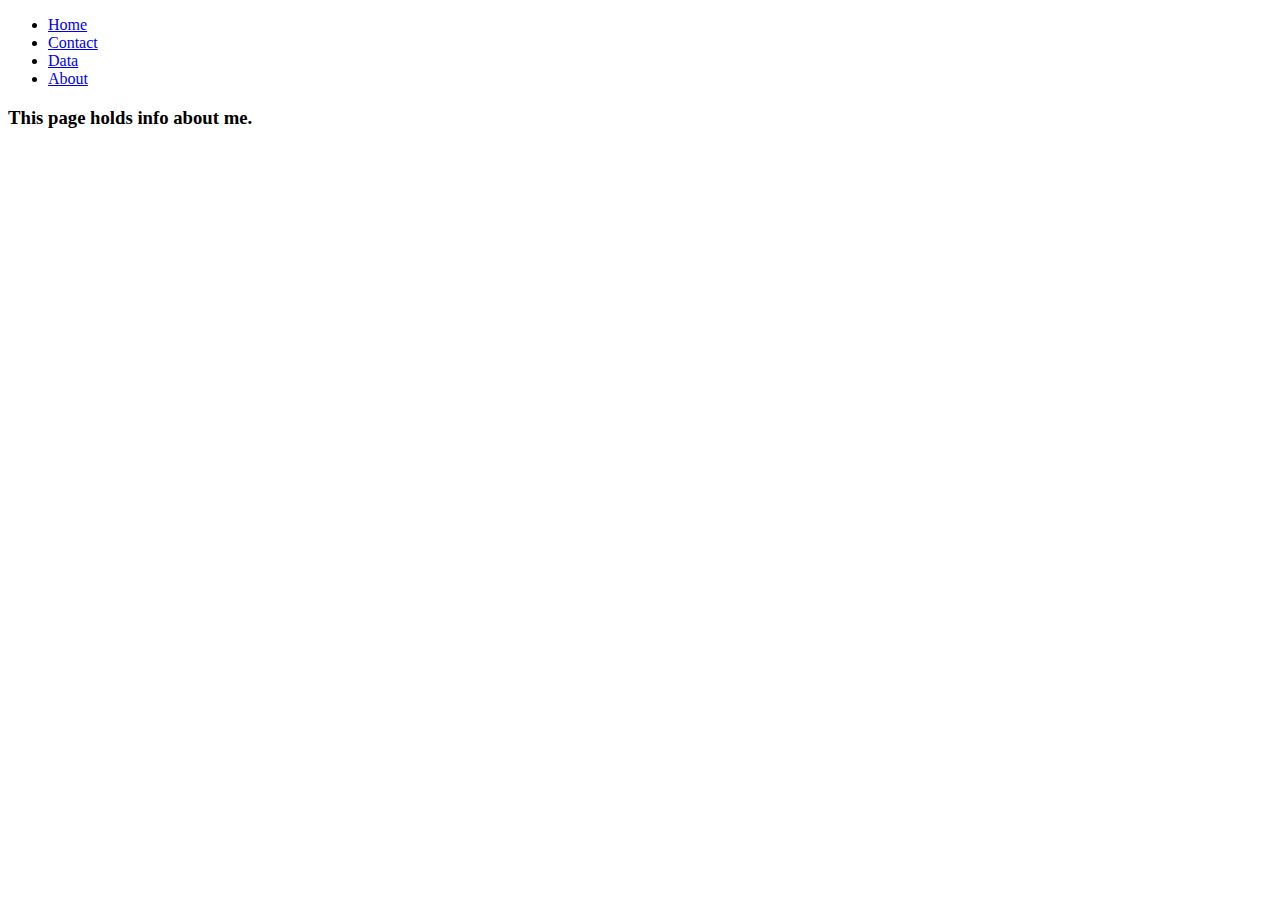
==== about.html @ 4f6e3d99 "Create navbar and extra pages." ====
<!doctype html>
<html lang="en">
  <head>
    <!-- Required meta tags -->
    <meta charset="utf-8">
    <meta name="viewport" content="width=device-width, initial-scale=1">

    <!-- Bootstrap CSS -->
    <link href="https://cdn.jsdelivr.net/npm/bootstrap@5.0.2/dist/css/bootstrap.min.css" rel="stylesheet" integrity="sha384-EVSTQN3/azprG1Anm3QDgpJLIm9Nao0Yz1ztcQTwFspd3yD65VohhpuuCOmLASjC" crossorigin="anonymous">

    <title>Hello World!: About page</title>
  </head>
  <body>
    <!--Navbar-->
    <ul class="nav nav-tabs">
        <li class="nav-item">
          <a class="nav-link" href="index.html">Home</a>
        </li>
        <li class="nav-item">
          <a class="nav-link" href="contact.html">Contact</a>
        </li>
        <li class="nav-item">
          <a class="nav-link" href="data.html">Data</a>
        </li>
        <li class="nav-item">
          <a class="nav-link active" aria-current="page" href="about.html">About</a>
        </li>
      </ul>
    <!--page content-->
    <div class="container-fluid">
    <h3>This page holds info about me.</h3>
    </div>
    <!-- Optional JavaScript; choose one of the two! -->

    <!-- Option 1: Bootstrap Bundle with Popper -->
    <script src="https://cdn.jsdelivr.net/npm/bootstrap@5.0.2/dist/js/bootstrap.bundle.min.js" integrity="sha384-MrcW6ZMFYlzcLA8Nl+NtUVF0sA7MsXsP1UyJoMp4YLEuNSfAP+JcXn/tWtIaxVXM" crossorigin="anonymous"></script>

    <!-- Option 2: Separate Popper and Bootstrap JS -->
    <!--
    <script src="https://cdn.jsdelivr.net/npm/@popperjs/core@2.9.2/dist/umd/popper.min.js" integrity="sha384-IQsoLXl5PILFhosVNubq5LC7Qb9DXgDA9i+tQ8Zj3iwWAwPtgFTxbJ8NT4GN1R8p" crossorigin="anonymous"></script>
    <script src="https://cdn.jsdelivr.net/npm/bootstrap@5.0.2/dist/js/bootstrap.min.js" integrity="sha384-cVKIPhGWiC2Al4u+LWgxfKTRIcfu0JTxR+EQDz/bgldoEyl4H0zUF0QKbrJ0EcQF" crossorigin="anonymous"></script>
    -->
  </body>
</html>
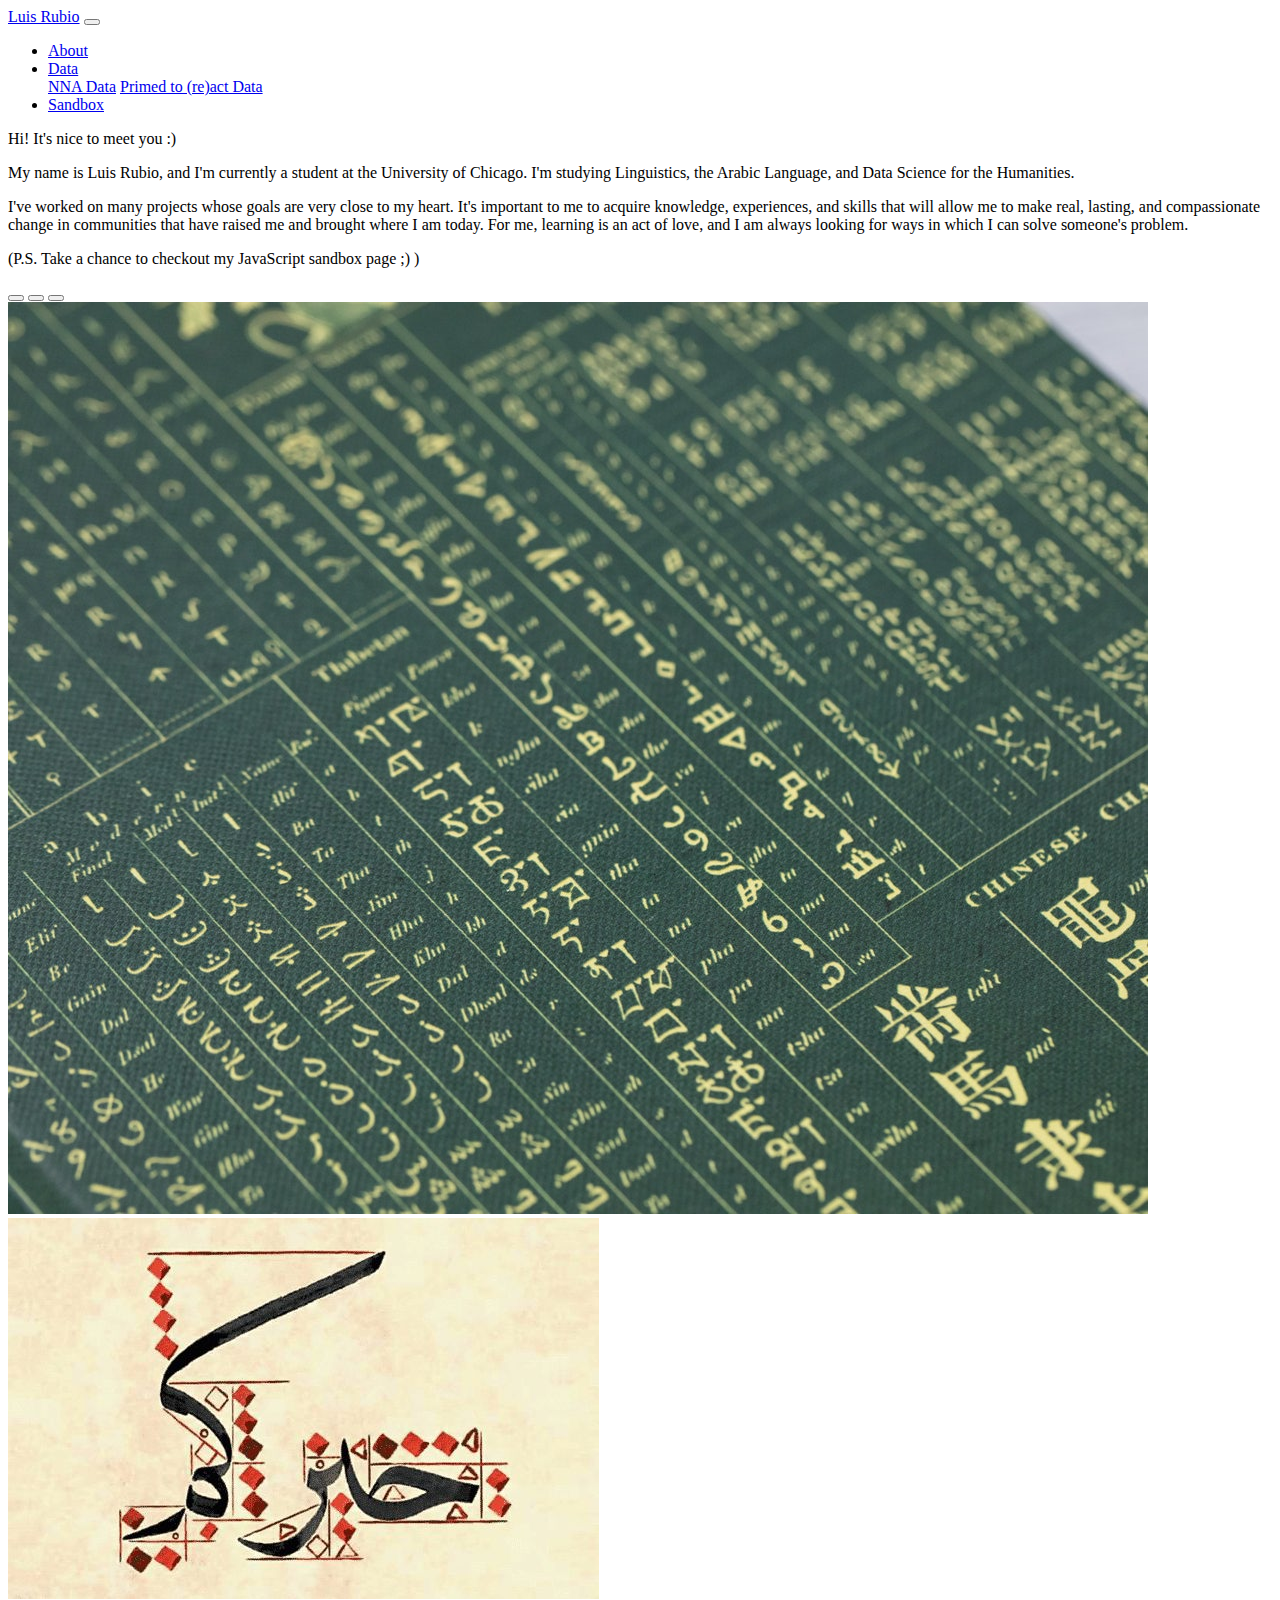
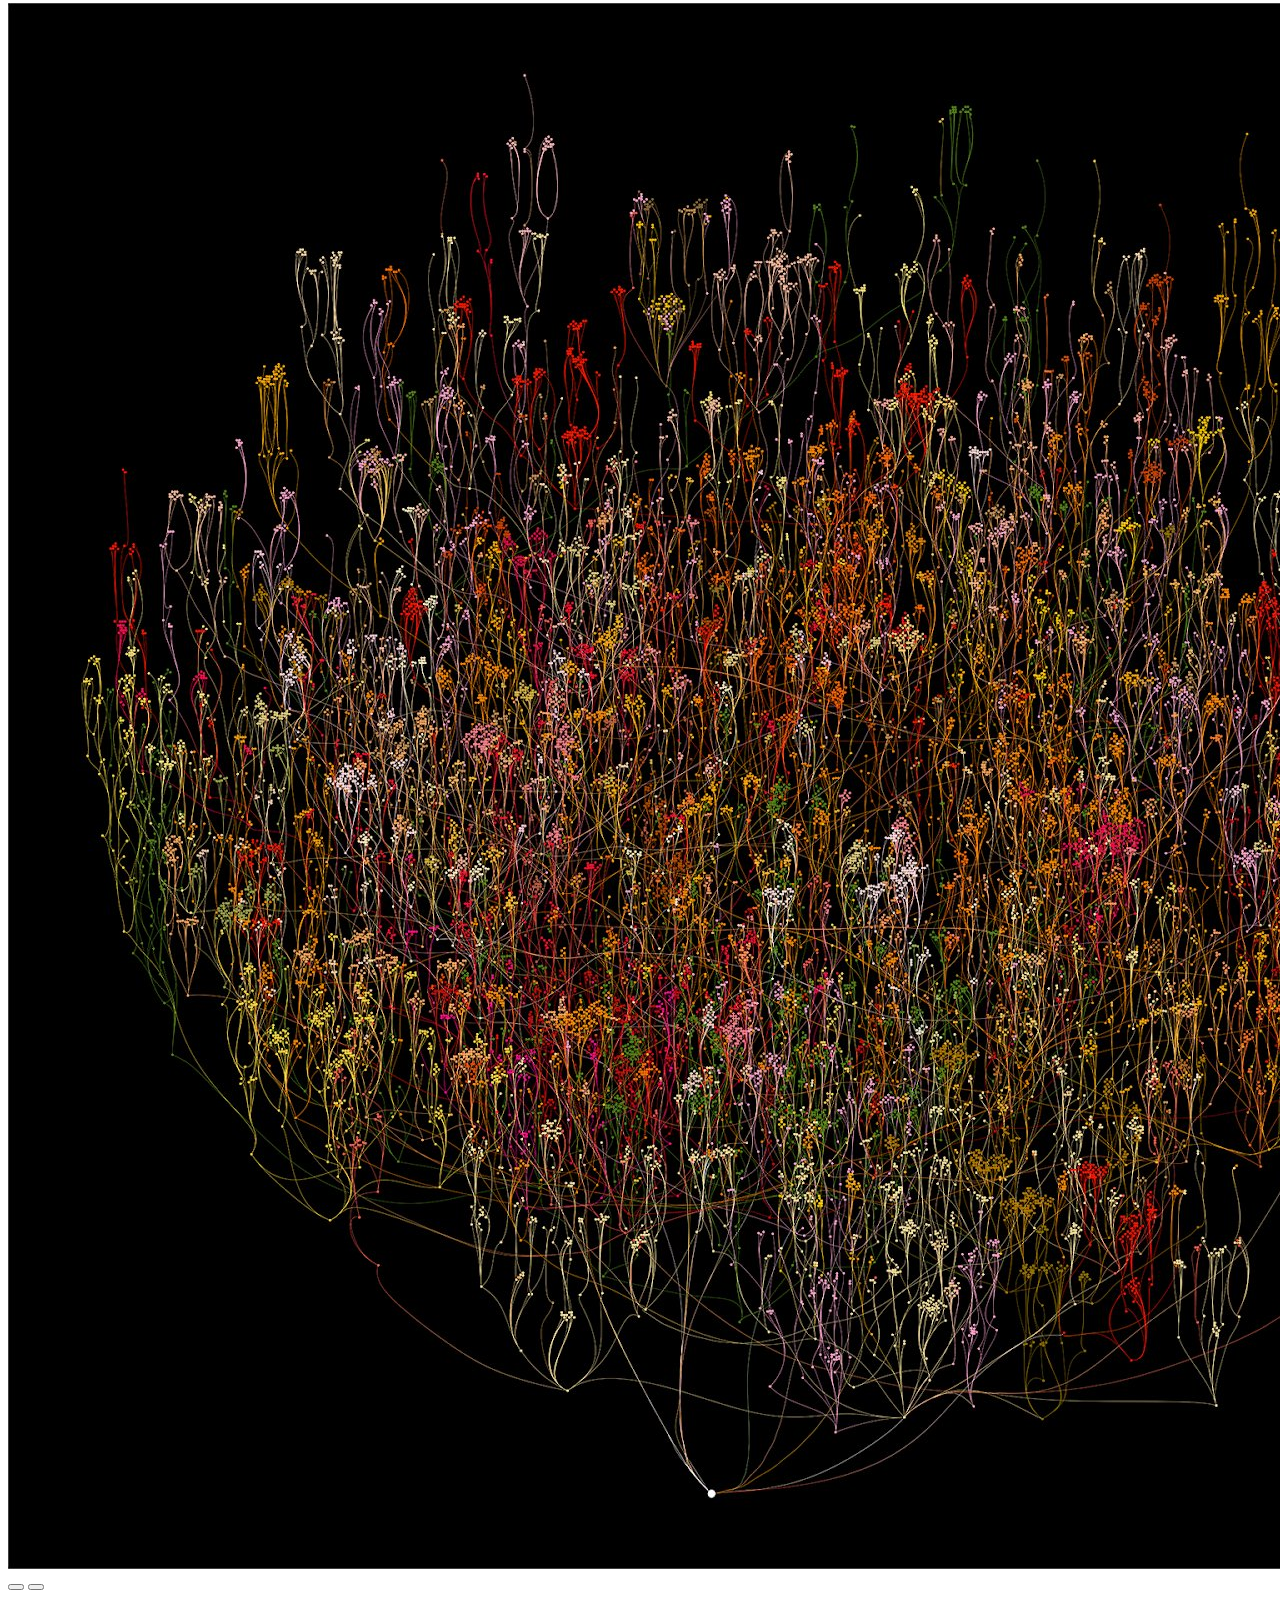
==== commit 2ab06758: "Asmt_JS_wk1" ====
--- a/about.html
+++ b/about.html
@@ -8,37 +8,83 @@
     <!-- Bootstrap CSS -->
     <link href="https://cdn.jsdelivr.net/npm/bootstrap@5.0.2/dist/css/bootstrap.min.css" rel="stylesheet" integrity="sha384-EVSTQN3/azprG1Anm3QDgpJLIm9Nao0Yz1ztcQTwFspd3yD65VohhpuuCOmLASjC" crossorigin="anonymous">
 
-    <title>Hello World!: About page</title>
+    <title>About</title>
   </head>
   <body>
-    <!--Navbar-->
-    <ul class="nav nav-tabs">
-        <li class="nav-item">
-          <a class="nav-link" href="index.html">Home</a>
-        </li>
-        <li class="nav-item">
-          <a class="nav-link" href="contact.html">Contact</a>
-        </li>
-        <li class="nav-item">
-          <a class="nav-link" href="data.html">Data</a>
-        </li>
-        <li class="nav-item">
-          <a class="nav-link active" aria-current="page" href="about.html">About</a>
-        </li>
-      </ul>
+  <!--Navbar-->
+  <nav class="navbar navbar-expand-sm navbar-dark bg-dark">
+    <div class="container">
+      <a class="navbar-brand" href="index.html">Luis Rubio</a>
+      <button class="navbar-toggler d-lg-none" type="button" data-bs-toggle="collapse"
+        data-bs-target="#collapsibleNavId" aria-controls="collapsibleNavId" aria-expanded="false"
+        aria-label="Toggle navigation">
+        <span class="navbar-toggler-icon"></span>
+      </button>
+      <div class="collapse navbar-collapse" id="collapsibleNavId">
+        <ul class="navbar-nav me-auto mt-2 mt-lg-0">
+          <li class="nav-item">
+            <a class="nav-link" href="about.html">About</a>
+          </li>
+          <li class="nav-item dropdown">
+            <a class="nav-link dropdown-toggle" href="data.html" id="data_page" data-bs-toggle="dropdown" aria-haspopup="true"
+              aria-expanded="false">Data</a>
+            <div class="dropdown-menu" aria-labelledby="data_page">
+              <a class="dropdown-item" href="nna.html">NNA Data</a>
+              <a class="dropdown-item" href="primed_to_react.html">Primed to (re)act Data</a>
+            </div>
+          </li>
+          <li class="nav-item">
+            <a class="nav-link" href="sandbox.html">Sandbox</a>
+          </li>
+        </ul>
+      </div>
+    </div>
+  </nav>
     <!--page content-->
-    <div class="container-fluid">
-    <h3>This page holds info about me.</h3>
+    <div class="row">
+      <div class="col mt-5 ms-4">
+        <div class="display-5">Hi! It's nice to meet you :)</div>
+        <p class="fs-4 mt-3">My name is Luis Rubio, and I'm currently a student at the University of Chicago. I'm studying Linguistics, the Arabic Language, and Data Science for the Humanities.</p>
+        <p class="fs-4">I've worked on many projects whose goals are very close to my heart. It's important to me to acquire knowledge, experiences, and skills that will allow me to make real, lasting, and compassionate change in communities that have raised me and brought where I am today. For me, learning is an act of love, and I am always looking for ways in which I can solve someone's problem.</p>
+        <p class="fs-5">(P.S. Take a chance to checkout my JavaScript sandbox page ;) )</p>
+      </div>
+
+      <!-- Carousel -->
+      <div id="demo" class="carousel slide col mt-4 me-4" data-bs-ride="carousel">
+
+        <!-- Indicators/dots -->
+        <div class="carousel-indicators">
+          <button type="button" data-bs-target="#demo" data-bs-slide-to="1"></button>
+          <button type="button" data-bs-target="#demo" data-bs-slide-to="2"></button>
+          <button type="button" data-bs-target="#demo" data-bs-slide-to="0" class="active"></button>
+        </div>
+
+        <!-- The slideshow/carousel -->
+        <div class="carousel-inner">
+          <div class="carousel-item active">
+            <img src="images/linguistics_ex.jpg" alt="Linguistics" class="d-block w-100">
+          </div>
+          <div class="carousel-item">
+            <img src="images/Arabic_call.jpeg" alt="Arabic" class="d-block w-100">
+          </div>
+          <div class="carousel-item">
+            <img src="images/Data_vis.jpeg" alt="Data" class="d-block w-100">
+          </div>
+        </div>
+
+        <!-- Left and right controls/icons -->
+        <button class="carousel-control-prev" type="button" data-bs-target="#demo" data-bs-slide="prev">
+          <span class="carousel-control-prev-icon"></span>
+        </button>
+        <button class="carousel-control-next" type="button" data-bs-target="#demo" data-bs-slide="next">
+          <span class="carousel-control-next-icon"></span>
+        </button>
+      </div>
     </div>
+
     <!-- Optional JavaScript; choose one of the two! -->
 
     <!-- Option 1: Bootstrap Bundle with Popper -->
     <script src="https://cdn.jsdelivr.net/npm/bootstrap@5.0.2/dist/js/bootstrap.bundle.min.js" integrity="sha384-MrcW6ZMFYlzcLA8Nl+NtUVF0sA7MsXsP1UyJoMp4YLEuNSfAP+JcXn/tWtIaxVXM" crossorigin="anonymous"></script>
-
-    <!-- Option 2: Separate Popper and Bootstrap JS -->
-    <!--
-    <script src="https://cdn.jsdelivr.net/npm/@popperjs/core@2.9.2/dist/umd/popper.min.js" integrity="sha384-IQsoLXl5PILFhosVNubq5LC7Qb9DXgDA9i+tQ8Zj3iwWAwPtgFTxbJ8NT4GN1R8p" crossorigin="anonymous"></script>
-    <script src="https://cdn.jsdelivr.net/npm/bootstrap@5.0.2/dist/js/bootstrap.min.js" integrity="sha384-cVKIPhGWiC2Al4u+LWgxfKTRIcfu0JTxR+EQDz/bgldoEyl4H0zUF0QKbrJ0EcQF" crossorigin="anonymous"></script>
-    -->
   </body>
 </html>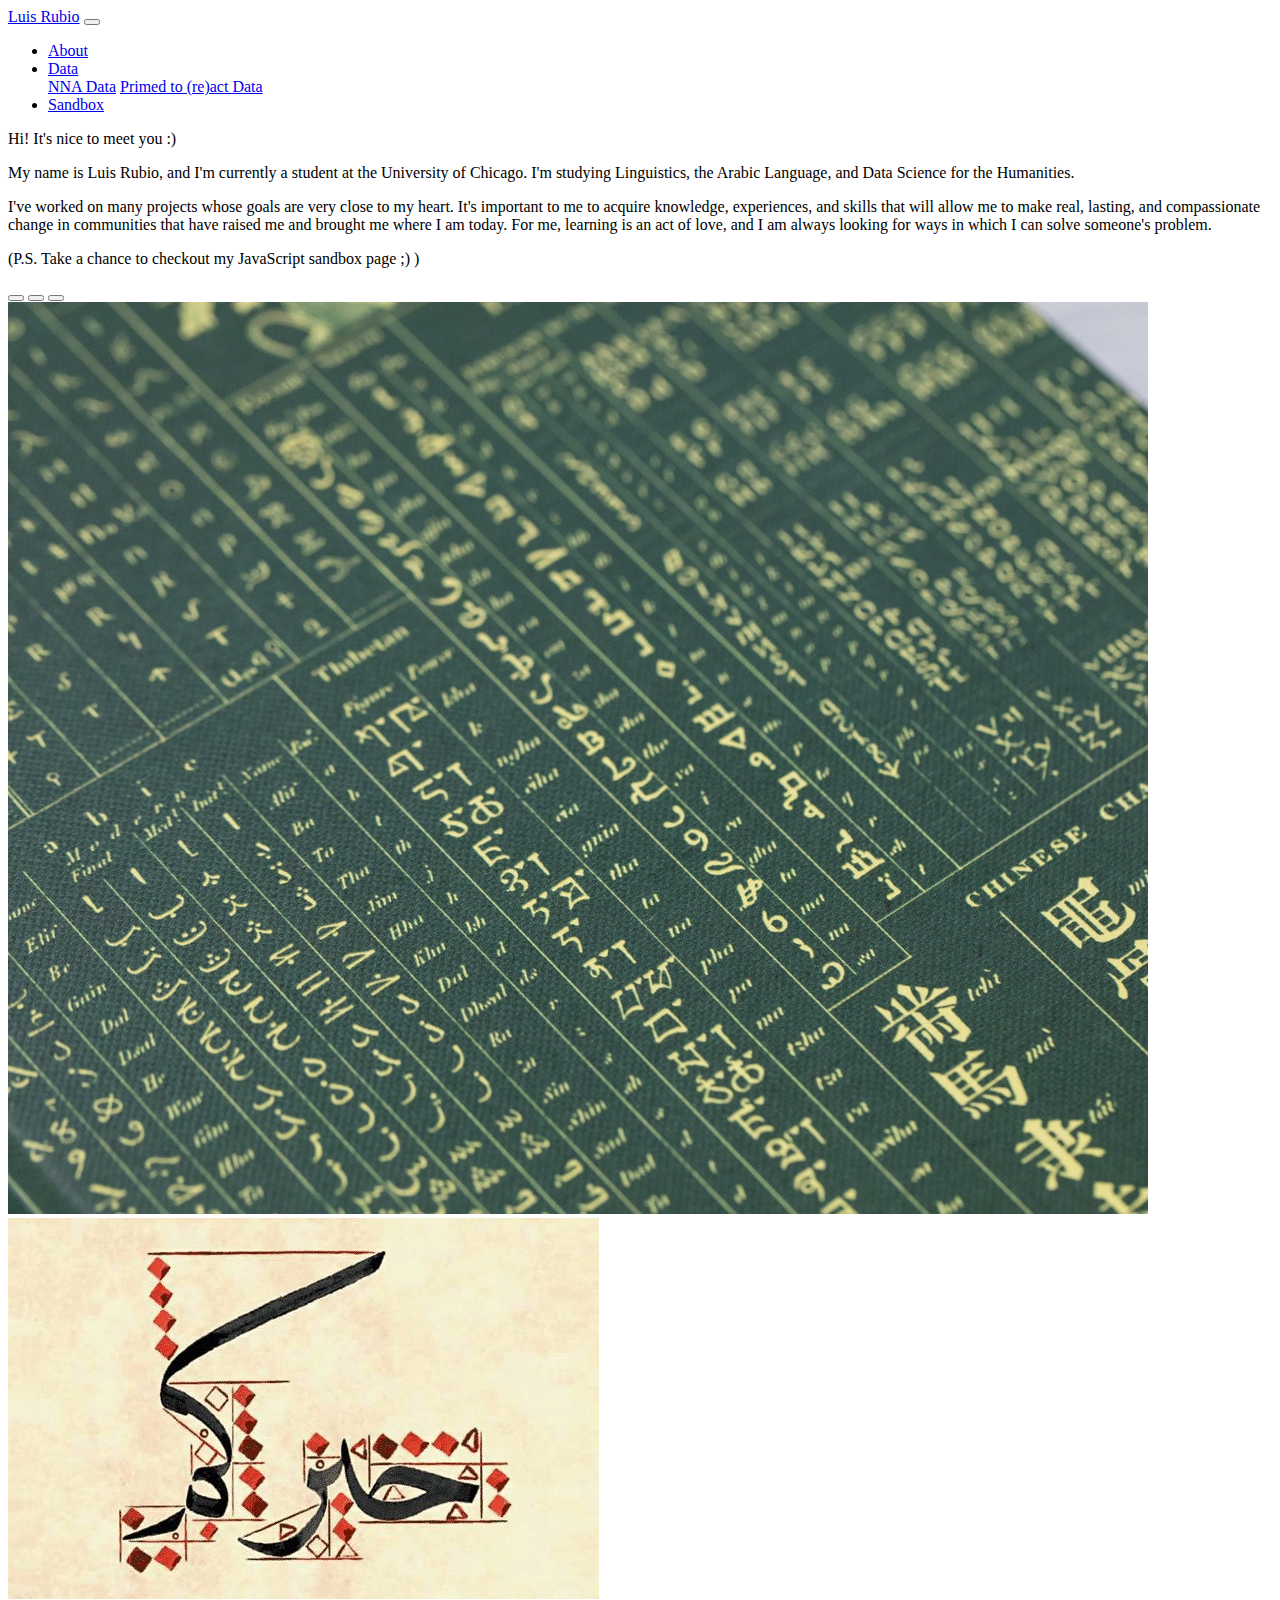
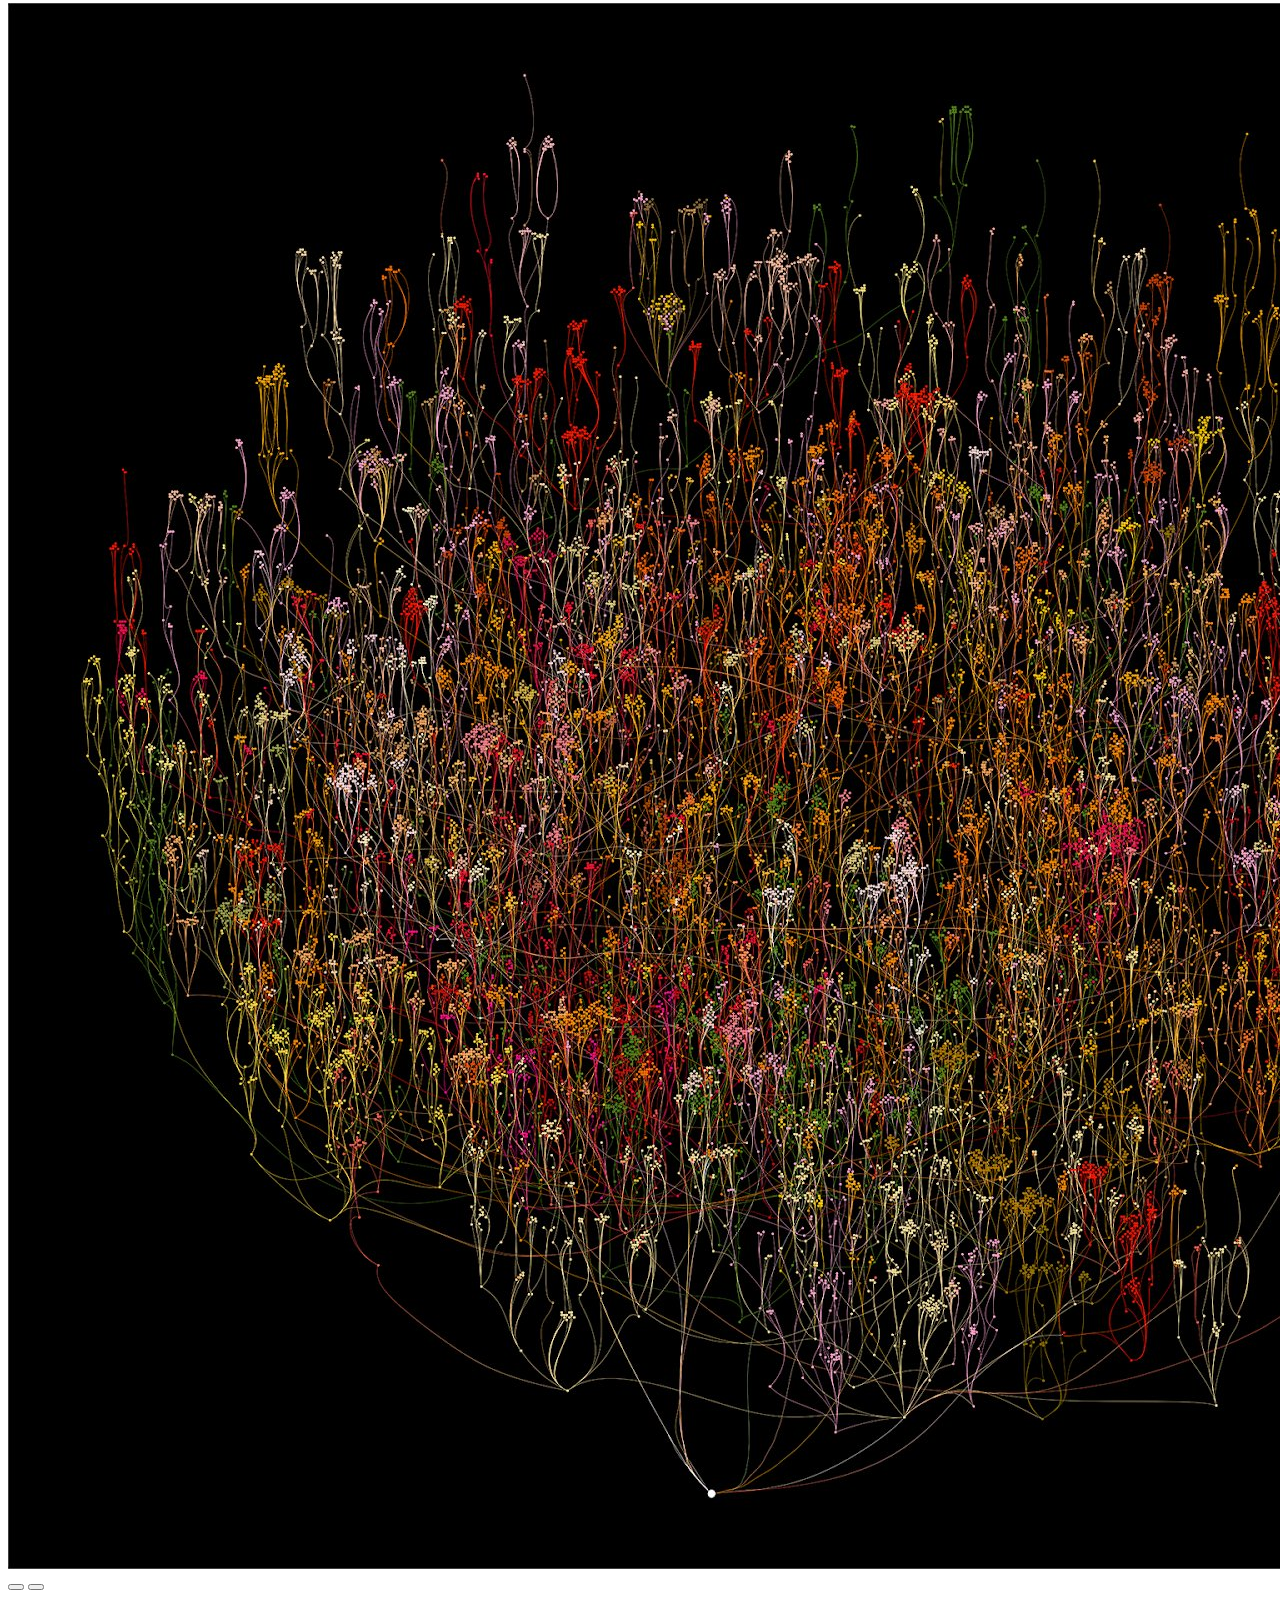
==== commit 52f9abc5: "Updated some style on about" ====
--- a/about.html
+++ b/about.html
@@ -42,15 +42,15 @@
   </nav>
     <!--page content-->
     <div class="row">
-      <div class="col mt-5 ms-4">
-        <div class="display-5">Hi! It's nice to meet you :)</div>
+      <div class="col-md mt-5 ms-4">
+        <div class="display-5 fw-bold">Hi! It's nice to meet you :)</div>
         <p class="fs-4 mt-3">My name is Luis Rubio, and I'm currently a student at the University of Chicago. I'm studying Linguistics, the Arabic Language, and Data Science for the Humanities.</p>
-        <p class="fs-4">I've worked on many projects whose goals are very close to my heart. It's important to me to acquire knowledge, experiences, and skills that will allow me to make real, lasting, and compassionate change in communities that have raised me and brought where I am today. For me, learning is an act of love, and I am always looking for ways in which I can solve someone's problem.</p>
+        <p class="fs-4">I've worked on many projects whose goals are very close to my heart. It's important to me to acquire knowledge, experiences, and skills that will allow me to make real, lasting, and compassionate change in communities that have raised me and brought me where I am today. For me, learning is an act of love, and I am always looking for ways in which I can solve someone's problem.</p>
         <p class="fs-5">(P.S. Take a chance to checkout my JavaScript sandbox page ;) )</p>
       </div>
 
       <!-- Carousel -->
-      <div id="demo" class="carousel slide col mt-4 me-4" data-bs-ride="carousel">
+      <div id="demo" class="carousel slide col-md mt-4 ms-4 me-4" data-bs-ride="carousel">
 
         <!-- Indicators/dots -->
         <div class="carousel-indicators">
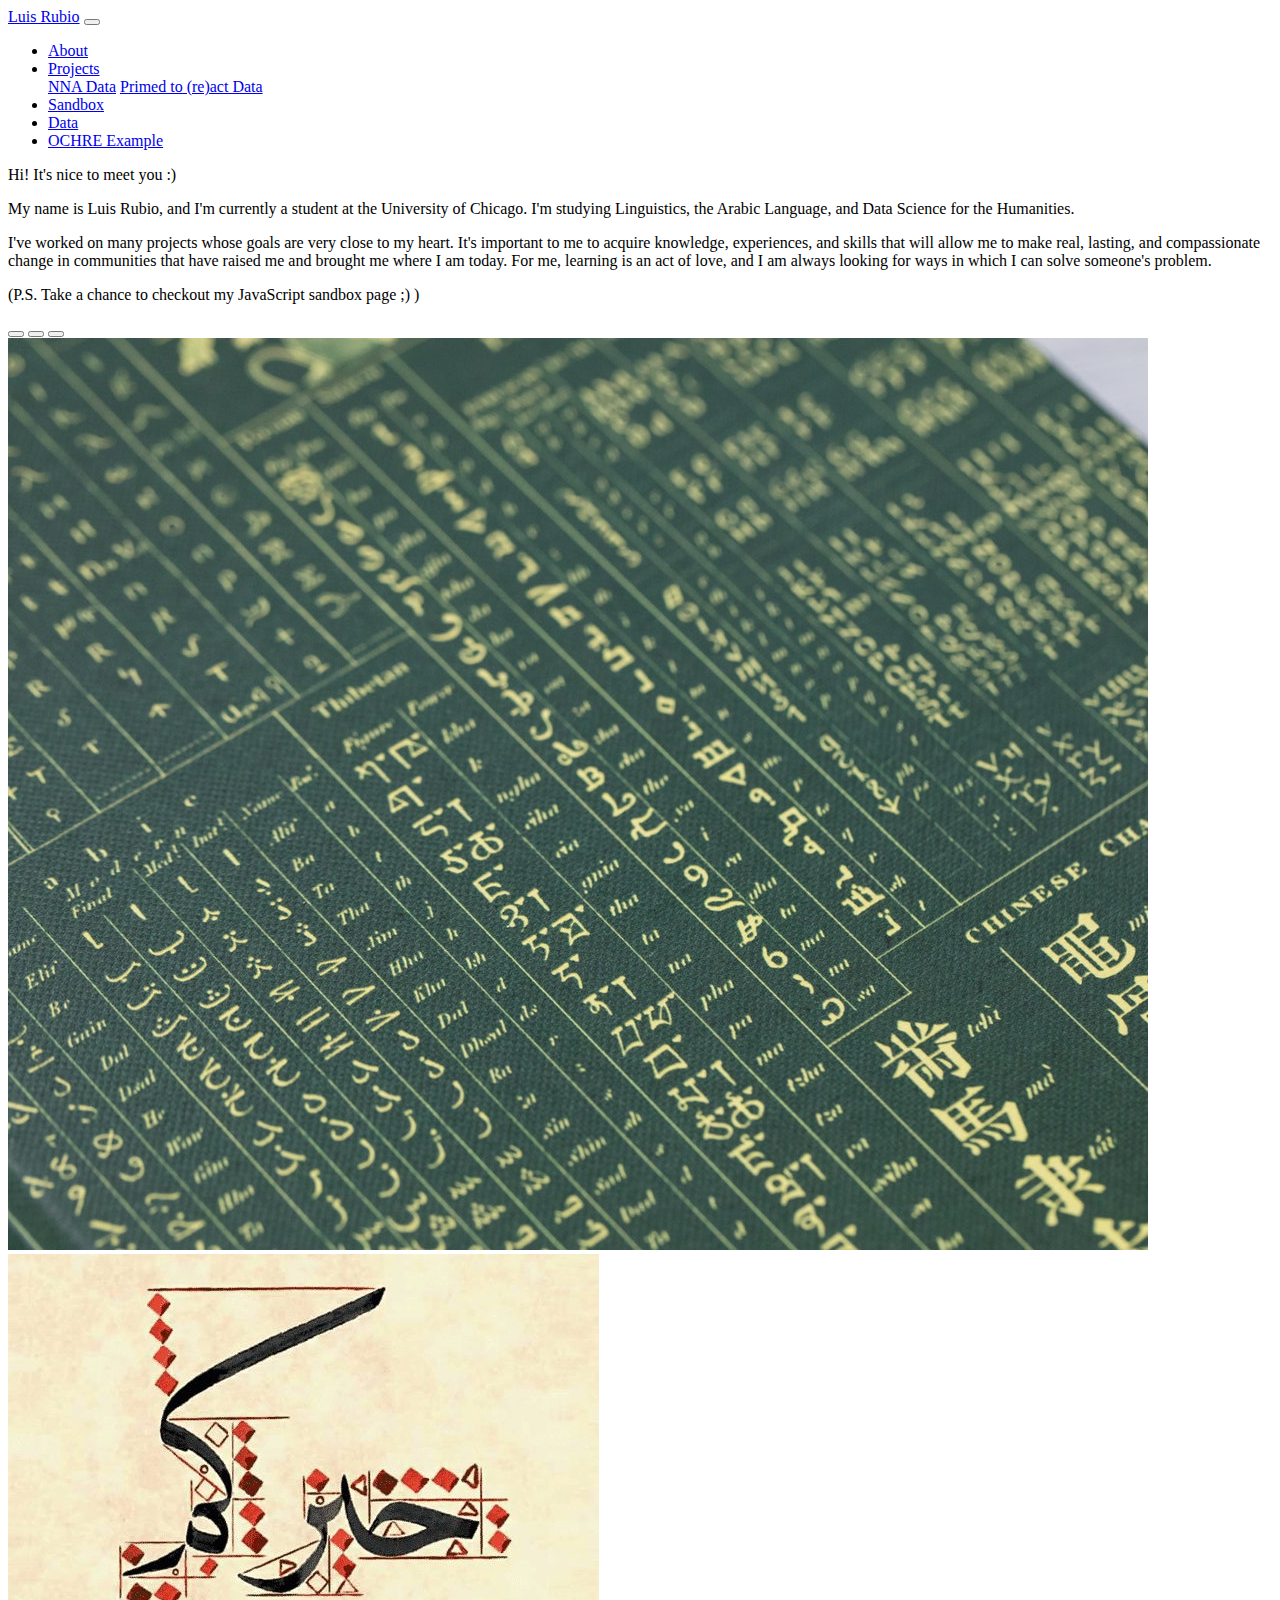
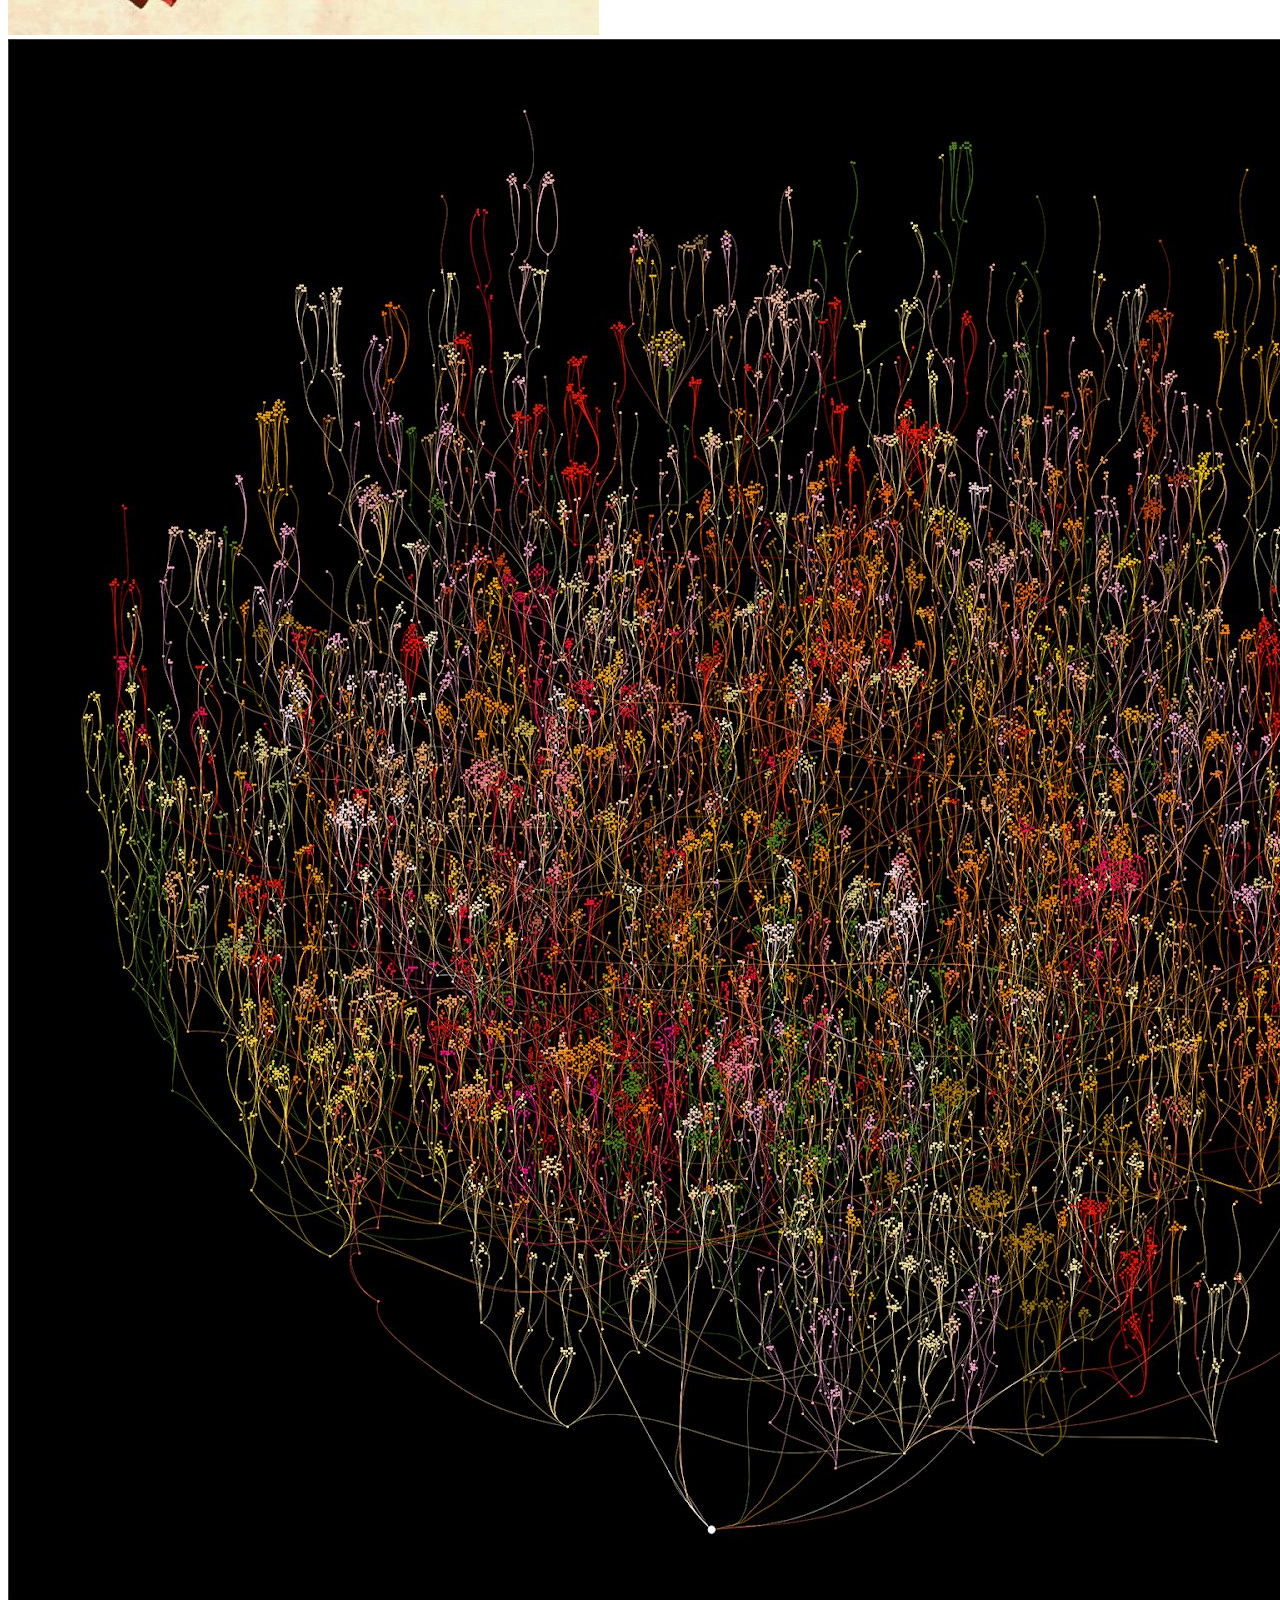
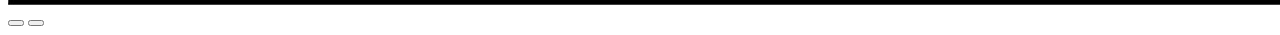
==== commit 675938bd: "put add_nav onload into JS file instead of HTML" ====
--- a/about.html
+++ b/about.html
@@ -1,90 +1,67 @@
 <!doctype html>
 <html lang="en">
-  <head>
-    <!-- Required meta tags -->
-    <meta charset="utf-8">
-    <meta name="viewport" content="width=device-width, initial-scale=1">
-
-    <!-- Bootstrap CSS -->
-    <link href="https://cdn.jsdelivr.net/npm/bootstrap@5.0.2/dist/css/bootstrap.min.css" rel="stylesheet" integrity="sha384-EVSTQN3/azprG1Anm3QDgpJLIm9Nao0Yz1ztcQTwFspd3yD65VohhpuuCOmLASjC" crossorigin="anonymous">
-
-    <title>About</title>
-  </head>
-  <body>
+<head>
+  <!-- Required meta tags -->
+  <meta charset="utf-8">
+  <meta name="viewport" content="width=device-width, initial-scale=1">
+  <link rel="icon" href="images/LFR_favicon.png">
+  
+  <!-- Bootstrap CSS -->
+  <link href="https://cdn.jsdelivr.net/npm/bootstrap@5.0.2/dist/css/bootstrap.min.css" rel="stylesheet" integrity="sha384-EVSTQN3/azprG1Anm3QDgpJLIm9Nao0Yz1ztcQTwFspd3yD65VohhpuuCOmLASjC" crossorigin="anonymous">
+  <!-- Jquery CDN -->
+  <script src="https://ajax.googleapis.com/ajax/libs/jquery/3.5.1/jquery.min.js"></script>
+  
+  <title>About</title>
+</head>
+<body>
   <!--Navbar-->
-  <nav class="navbar navbar-expand-sm navbar-dark bg-dark">
-    <div class="container">
-      <a class="navbar-brand" href="index.html">Luis Rubio</a>
-      <button class="navbar-toggler d-lg-none" type="button" data-bs-toggle="collapse"
-        data-bs-target="#collapsibleNavId" aria-controls="collapsibleNavId" aria-expanded="false"
-        aria-label="Toggle navigation">
-        <span class="navbar-toggler-icon"></span>
+  <div id="nav-placeholder"></div>
+  <!--page content-->
+  <div class="row">
+    <div class="col-md mt-5 ms-4">
+      <div class="display-5 fw-bold">Hi! It's nice to meet you :)</div>
+      <p class="fs-4 mt-3">My name is Luis Rubio, and I'm currently a student at the University of Chicago. I'm studying Linguistics, the Arabic Language, and Data Science for the Humanities.</p>
+      <p class="fs-4">I've worked on many projects whose goals are very close to my heart. It's important to me to acquire knowledge, experiences, and skills that will allow me to make real, lasting, and compassionate change in communities that have raised me and brought me where I am today. For me, learning is an act of love, and I am always looking for ways in which I can solve someone's problem.</p>
+      <p class="fs-5">(P.S. Take a chance to checkout my JavaScript sandbox page ;) )</p>
+    </div>
+    
+    <!-- Carousel -->
+    <div id="demo" class="carousel slide col-md mt-4 ms-4 me-4" data-bs-ride="carousel">
+      
+      <!-- Indicators/dots -->
+      <div class="carousel-indicators">
+        <button type="button" data-bs-target="#demo" data-bs-slide-to="1"></button>
+        <button type="button" data-bs-target="#demo" data-bs-slide-to="2"></button>
+        <button type="button" data-bs-target="#demo" data-bs-slide-to="0" class="active"></button>
+      </div>
+      
+      <!-- The slideshow/carousel -->
+      <div class="carousel-inner">
+        <div class="carousel-item active">
+          <img src="images/linguistics_ex.jpg" alt="Linguistics" class="d-block w-100">
+        </div>
+        <div class="carousel-item">
+          <img src="images/Arabic_call.jpeg" alt="Arabic" class="d-block w-100">
+        </div>
+        <div class="carousel-item">
+          <img src="images/Data_vis.jpeg" alt="Data" class="d-block w-100">
+        </div>
+      </div>
+      
+      <!-- Left and right controls/icons -->
+      <button class="carousel-control-prev" type="button" data-bs-target="#demo" data-bs-slide="prev">
+        <span class="carousel-control-prev-icon"></span>
       </button>
-      <div class="collapse navbar-collapse" id="collapsibleNavId">
-        <ul class="navbar-nav me-auto mt-2 mt-lg-0">
-          <li class="nav-item">
-            <a class="nav-link" href="about.html">About</a>
-          </li>
-          <li class="nav-item dropdown">
-            <a class="nav-link dropdown-toggle" href="data.html" id="data_page" data-bs-toggle="dropdown" aria-haspopup="true"
-              aria-expanded="false">Data</a>
-            <div class="dropdown-menu" aria-labelledby="data_page">
-              <a class="dropdown-item" href="nna.html">NNA Data</a>
-              <a class="dropdown-item" href="primed_to_react.html">Primed to (re)act Data</a>
-            </div>
-          </li>
-          <li class="nav-item">
-            <a class="nav-link" href="sandbox.html">Sandbox</a>
-          </li>
-        </ul>
-      </div>
+      <button class="carousel-control-next" type="button" data-bs-target="#demo" data-bs-slide="next">
+        <span class="carousel-control-next-icon"></span>
+      </button>
     </div>
-  </nav>
-    <!--page content-->
-    <div class="row">
-      <div class="col-md mt-5 ms-4">
-        <div class="display-5 fw-bold">Hi! It's nice to meet you :)</div>
-        <p class="fs-4 mt-3">My name is Luis Rubio, and I'm currently a student at the University of Chicago. I'm studying Linguistics, the Arabic Language, and Data Science for the Humanities.</p>
-        <p class="fs-4">I've worked on many projects whose goals are very close to my heart. It's important to me to acquire knowledge, experiences, and skills that will allow me to make real, lasting, and compassionate change in communities that have raised me and brought me where I am today. For me, learning is an act of love, and I am always looking for ways in which I can solve someone's problem.</p>
-        <p class="fs-5">(P.S. Take a chance to checkout my JavaScript sandbox page ;) )</p>
-      </div>
-
-      <!-- Carousel -->
-      <div id="demo" class="carousel slide col-md mt-4 ms-4 me-4" data-bs-ride="carousel">
-
-        <!-- Indicators/dots -->
-        <div class="carousel-indicators">
-          <button type="button" data-bs-target="#demo" data-bs-slide-to="1"></button>
-          <button type="button" data-bs-target="#demo" data-bs-slide-to="2"></button>
-          <button type="button" data-bs-target="#demo" data-bs-slide-to="0" class="active"></button>
-        </div>
-
-        <!-- The slideshow/carousel -->
-        <div class="carousel-inner">
-          <div class="carousel-item active">
-            <img src="images/linguistics_ex.jpg" alt="Linguistics" class="d-block w-100">
-          </div>
-          <div class="carousel-item">
-            <img src="images/Arabic_call.jpeg" alt="Arabic" class="d-block w-100">
-          </div>
-          <div class="carousel-item">
-            <img src="images/Data_vis.jpeg" alt="Data" class="d-block w-100">
-          </div>
-        </div>
-
-        <!-- Left and right controls/icons -->
-        <button class="carousel-control-prev" type="button" data-bs-target="#demo" data-bs-slide="prev">
-          <span class="carousel-control-prev-icon"></span>
-        </button>
-        <button class="carousel-control-next" type="button" data-bs-target="#demo" data-bs-slide="next">
-          <span class="carousel-control-next-icon"></span>
-        </button>
-      </div>
-    </div>
-
-    <!-- Optional JavaScript; choose one of the two! -->
-
-    <!-- Option 1: Bootstrap Bundle with Popper -->
-    <script src="https://cdn.jsdelivr.net/npm/bootstrap@5.0.2/dist/js/bootstrap.bundle.min.js" integrity="sha384-MrcW6ZMFYlzcLA8Nl+NtUVF0sA7MsXsP1UyJoMp4YLEuNSfAP+JcXn/tWtIaxVXM" crossorigin="anonymous"></script>
-  </body>
+  </div>
+  
+  <!-- Optional JavaScript; choose one of the two! -->
+  
+  <!-- Option 1: Bootstrap Bundle with Popper -->
+  <script src="https://cdn.jsdelivr.net/npm/bootstrap@5.0.2/dist/js/bootstrap.bundle.min.js" integrity="sha384-MrcW6ZMFYlzcLA8Nl+NtUVF0sA7MsXsP1UyJoMp4YLEuNSfAP+JcXn/tWtIaxVXM" crossorigin="anonymous"></script>
+  <script type="text/javascript" src="js/add_nav.js"></script>
+</body>
 </html>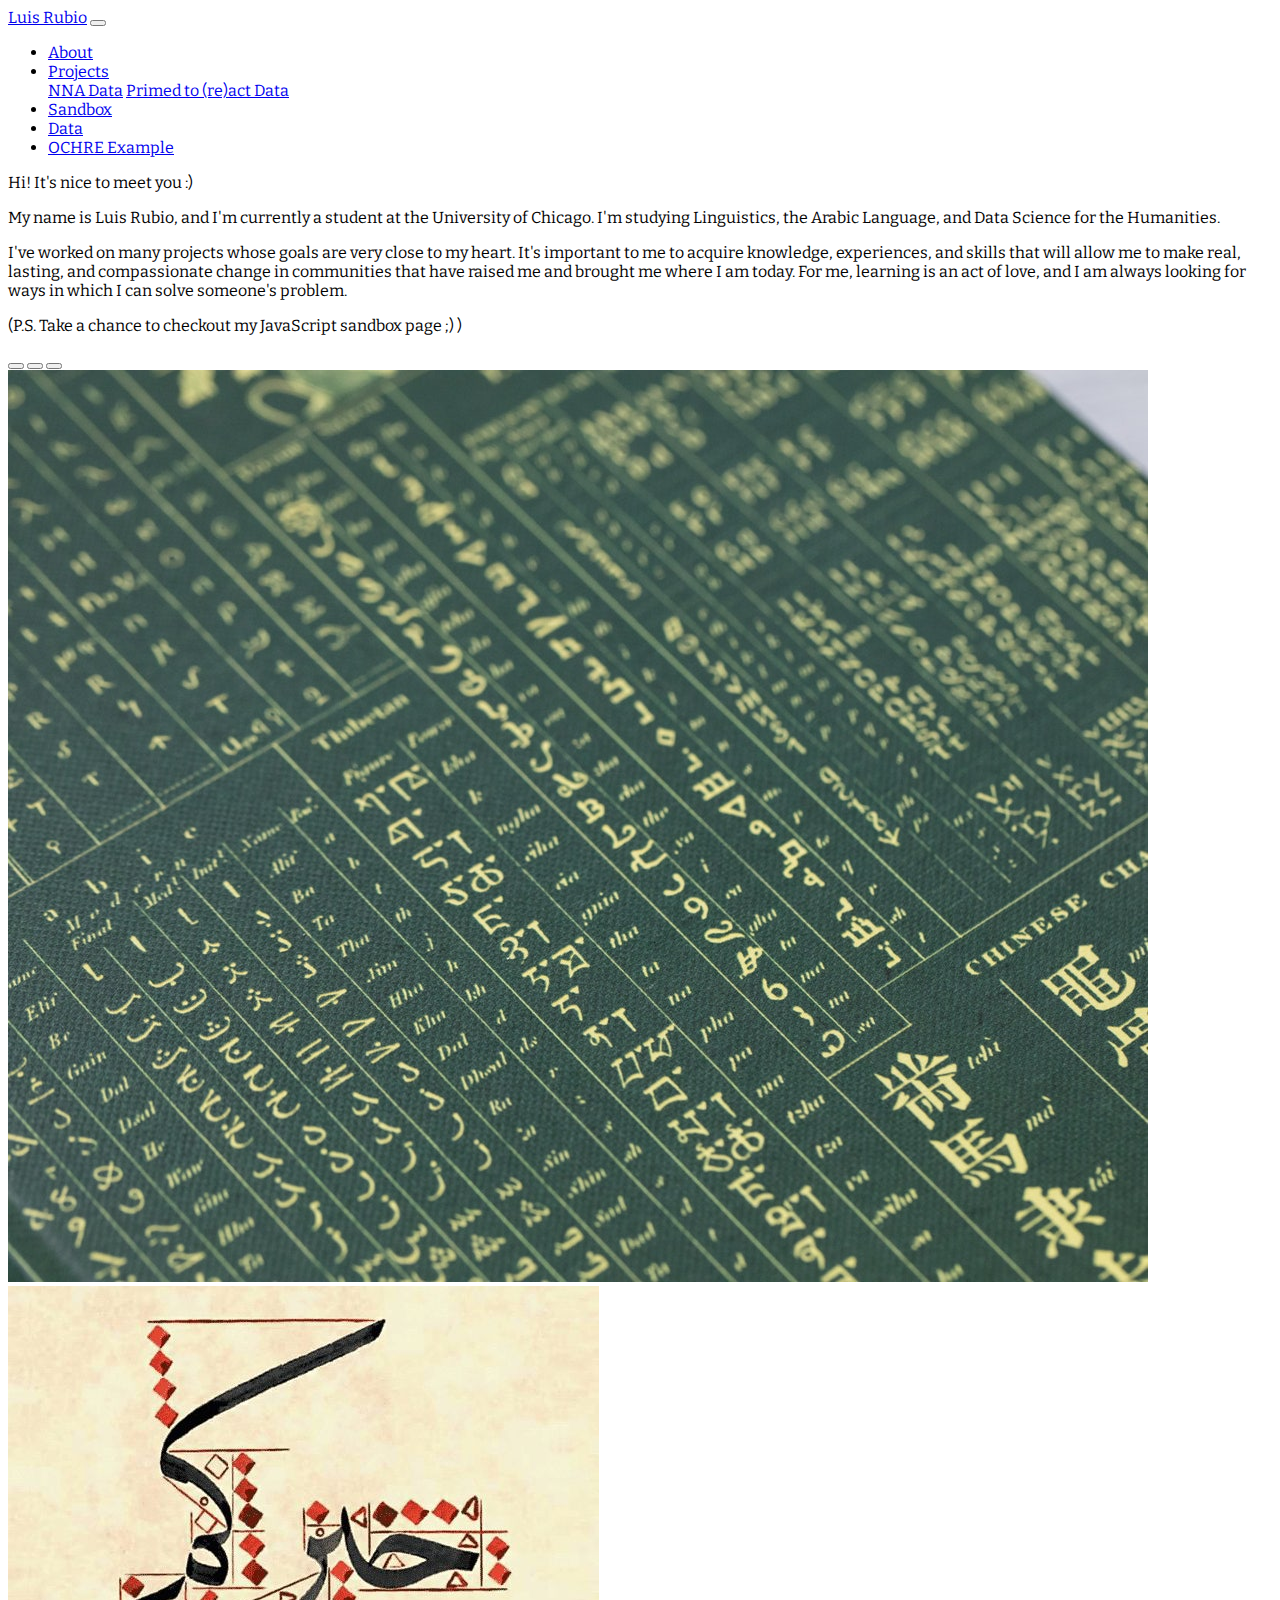
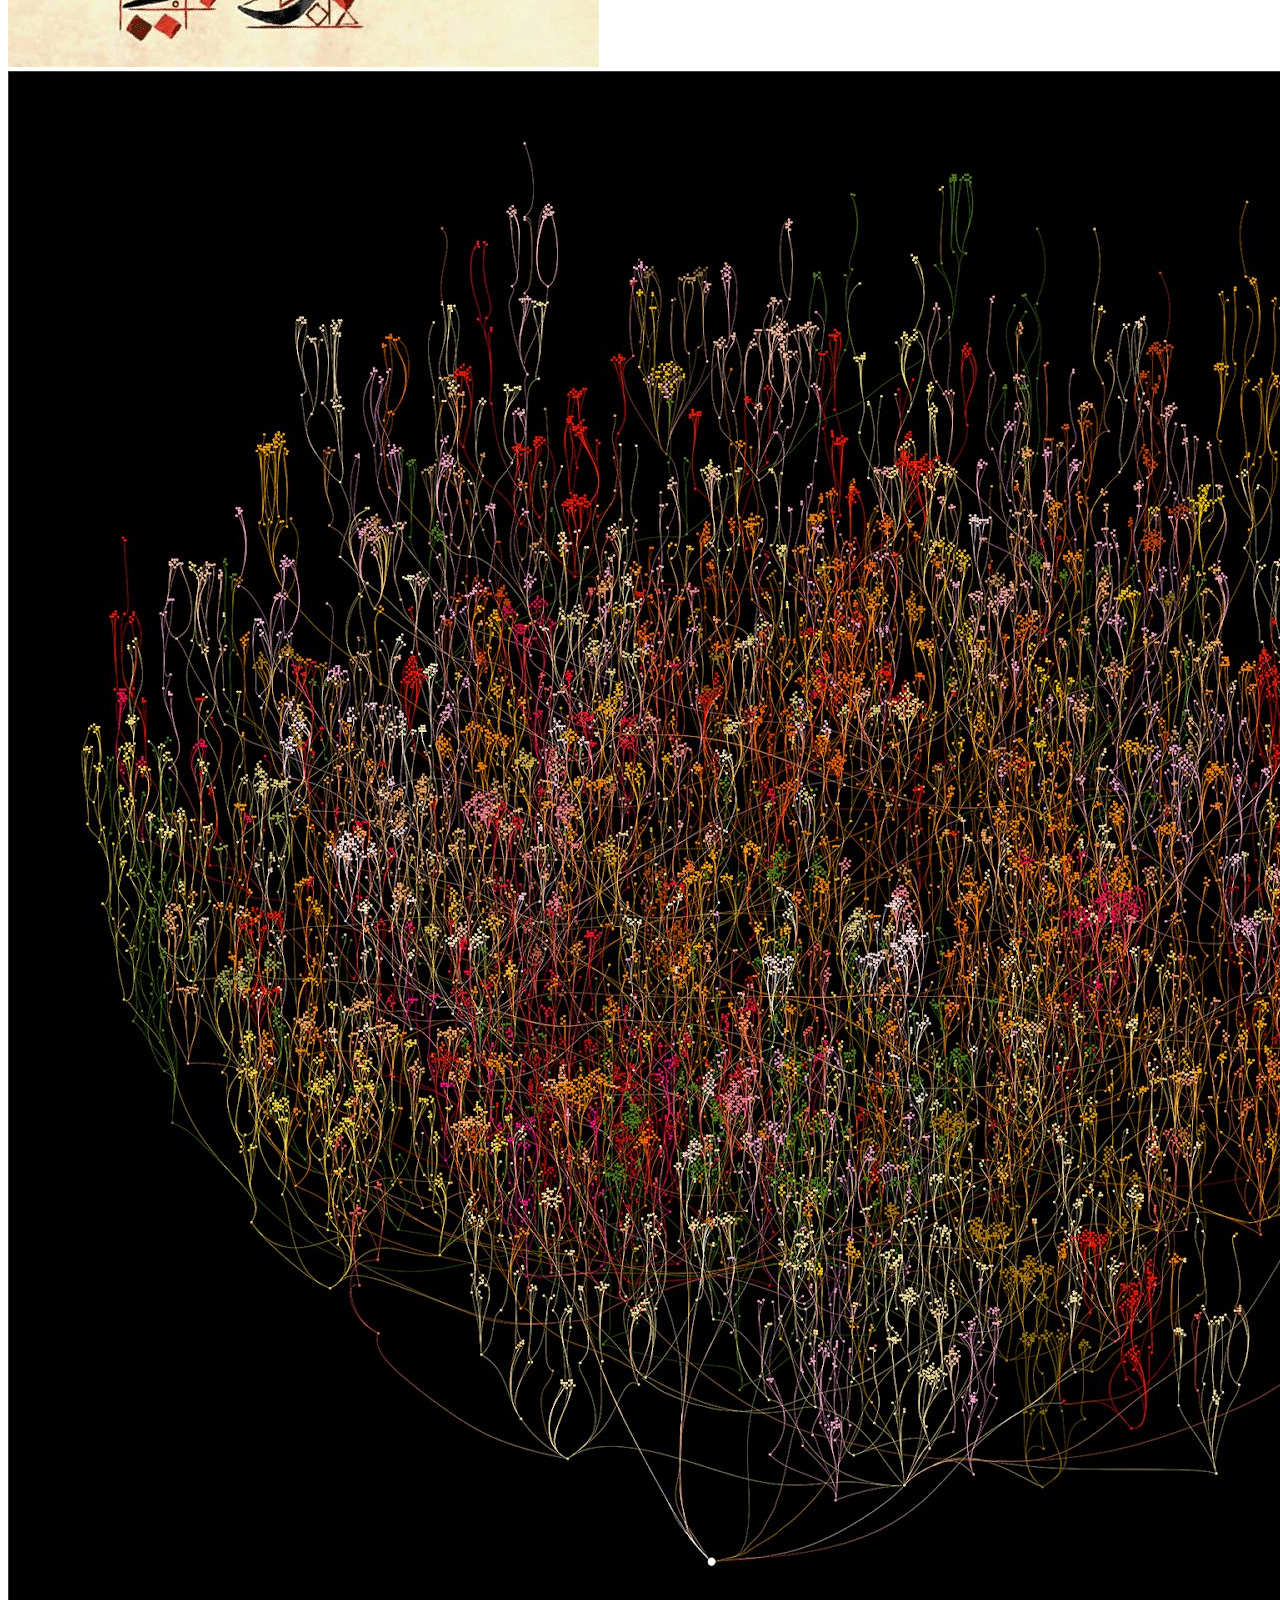
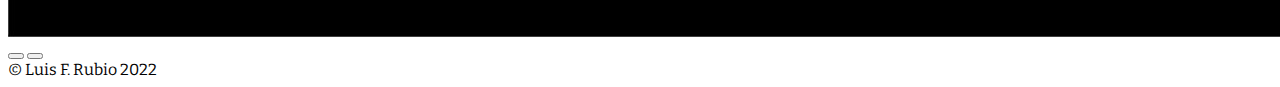
==== commit 577ee916: "Final DataPub Assmt, Update Pages site" ====
--- a/about.html
+++ b/about.html
@@ -10,7 +10,12 @@
   <link href="https://cdn.jsdelivr.net/npm/bootstrap@5.0.2/dist/css/bootstrap.min.css" rel="stylesheet" integrity="sha384-EVSTQN3/azprG1Anm3QDgpJLIm9Nao0Yz1ztcQTwFspd3yD65VohhpuuCOmLASjC" crossorigin="anonymous">
   <!-- Jquery CDN -->
   <script src="https://ajax.googleapis.com/ajax/libs/jquery/3.5.1/jquery.min.js"></script>
-  
+  <!-- CSS -->
+  <link rel="stylesheet" href="css/styles.css">
+  <!-- Fonts -->
+  <link rel="preconnect" href="https://fonts.googleapis.com">
+  <link rel="preconnect" href="https://fonts.gstatic.com" crossorigin>
+  <link href="https://fonts.googleapis.com/css2?family=Bitter:ital,wght@0,400;0,700;0,800;1,400;1,700&display=swap" rel="stylesheet">  
   <title>About</title>
 </head>
 <body>
@@ -58,10 +63,10 @@
     </div>
   </div>
   
-  <!-- Optional JavaScript; choose one of the two! -->
-  
+  <!-- Footer -->
+  <div id="ftr-placeholder"></div>
   <!-- Option 1: Bootstrap Bundle with Popper -->
   <script src="https://cdn.jsdelivr.net/npm/bootstrap@5.0.2/dist/js/bootstrap.bundle.min.js" integrity="sha384-MrcW6ZMFYlzcLA8Nl+NtUVF0sA7MsXsP1UyJoMp4YLEuNSfAP+JcXn/tWtIaxVXM" crossorigin="anonymous"></script>
-  <script type="text/javascript" src="js/add_nav.js"></script>
+  <script type="text/javascript" src="js/add_nav_ftr.js"></script>
 </body>
 </html>--- a/css/styles.css
+++ b/css/styles.css
@@ -0,0 +1,17 @@
+.f_bitter {
+    font-family: 'Bitter', serif;
+}
+body {
+    font-family: 'Bitter', serif !important;
+}
+#index_img { 
+    padding: 0% !important;
+}
+#index_p::first-letter {
+    font-size: 3em;
+    line-height: 1;
+    padding-top: 1;
+    padding-right: 0.2em;
+    padding-left: 1;
+    float: left;
+}
